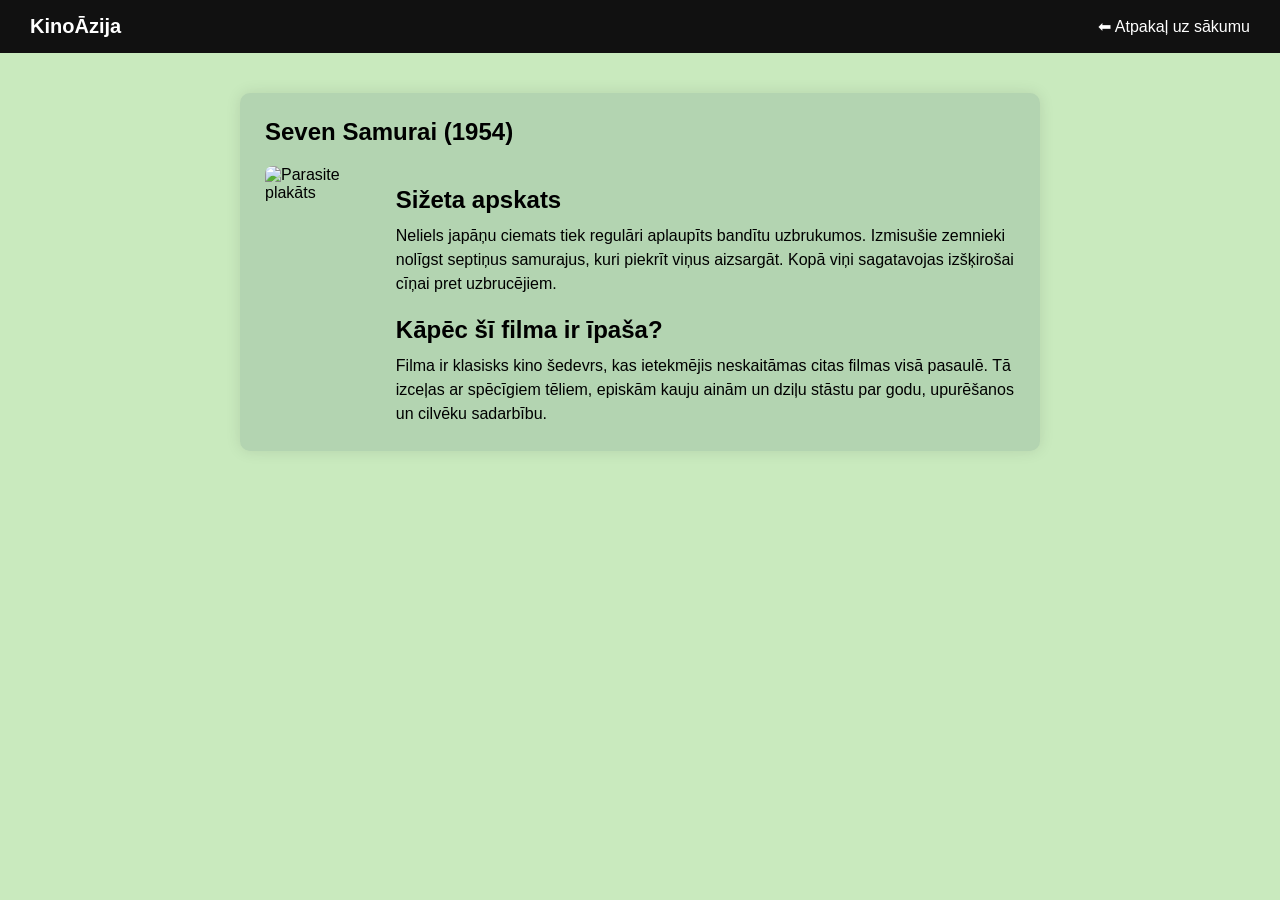
==== sevensamurai.html @ f5aa9107 "Add files via upload" ====
<!DOCTYPE html>
<html lang="lv">
<head>
    <meta charset="UTF-8">
    <title>Parasite - Detalizēts apraksts</title>
    <link rel="stylesheet" href="sevensamurai.css">
</head>
<body>

    <nav>
        <div class="logo">KinoĀzija</div>
        <ul class="nav-links">
          <a href="index.html" class="back-btn">
    ⬅ Atpakaļ uz sākumu
</a>
        </ul>
    </nav>

    <article class="movie-detail">
        <h1>Seven Samurai (1954)</h1>

        <div class="detail-container">
            <img src="images/seven.samurai.jpg" alt="Parasite plakāts">

            <div class="text-content">
                <h2>Sižeta apskats</h2>
                <p>
                Neliels japāņu ciemats tiek regulāri aplaupīts bandītu uzbrukumos. 
                Izmisušie zemnieki nolīgst septiņus samurajus, kuri piekrīt viņus aizsargāt. 
                Kopā viņi sagatavojas izšķirošai cīņai pret uzbrucējiem.
                </p>

                <h2>Kāpēc šī filma ir īpaša?</h2>
                <p>
                    Filma ir klasisks kino šedevrs, kas ietekmējis neskaitāmas citas filmas visā pasaulē.
                     Tā izceļas ar spēcīgiem tēliem, episkām kauju ainām un dziļu stāstu par godu, upurēšanos un cilvēku sadarbību.
                </p>
            </div>
        </div>
    </article>

</body>
</html>
---- sevensamurai.css ----
* {
    margin: 0;
    padding: 0;
    box-sizing: border-box;
}

/* Fons */
body {
    font-family: Arial, sans-serif;
    background: #c9eabe;
}

/* Navigācija */
nav {
    background: #111;
    color: white;
    padding: 15px 30px;
    display: flex;
    justify-content: space-between;
    align-items: center;
}

.logo {
    font-size: 20px;
    font-weight: bold;
}

.nav-links {
    list-style: none;
}

.nav-links a {
    color: white;
    text-decoration: none;
}

/* Galvenais bloks */
.movie-detail {
    max-width: 800px;
    margin: 40px auto;
    padding: 25px;
    background: #b3d4b1;
    box-shadow: 0 0 15px rgba(0,0,0,0.1);
    border-radius: 10px;
}

/* Saturs ar attēlu */
.detail-container {
    display: flex;
    gap: 20px;
    margin-top: 20px;
}

/* Attēls */
.detail-container img {
    width: 250px;
    height: auto;
    border-radius: 8px;
}

/* Teksts */
.text-content h2 {
    margin-top: 20px;
}

.text-content p {
    margin-top: 10px;
    line-height: 1.5;
}

.nav-links a:hover {
    color: #0B6624;
}
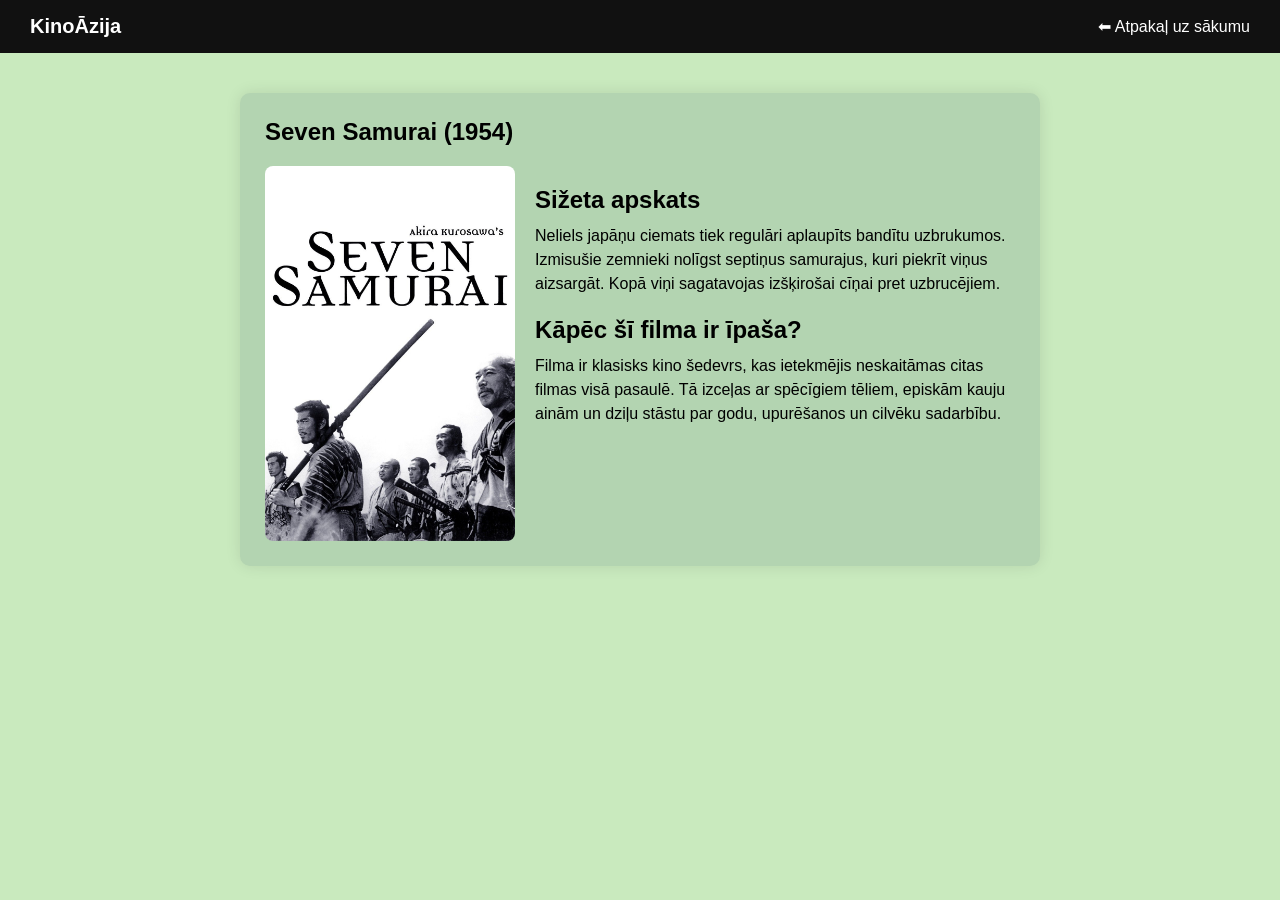
==== commit c252d27e: "Update sevensamurai.html" ====
--- a/sevensamurai.html
+++ b/sevensamurai.html
@@ -20,7 +20,7 @@
         <h1>Seven Samurai (1954)</h1>
 
         <div class="detail-container">
-            <img src="images/seven.samurai.jpg" alt="Parasite plakāts">
+            <img src="images/seven-samurai.jpg" alt="Parasite plakāts">
 
             <div class="text-content">
                 <h2>Sižeta apskats</h2>
@@ -40,4 +40,4 @@
     </article>
 
 </body>
-</html>+</html>
